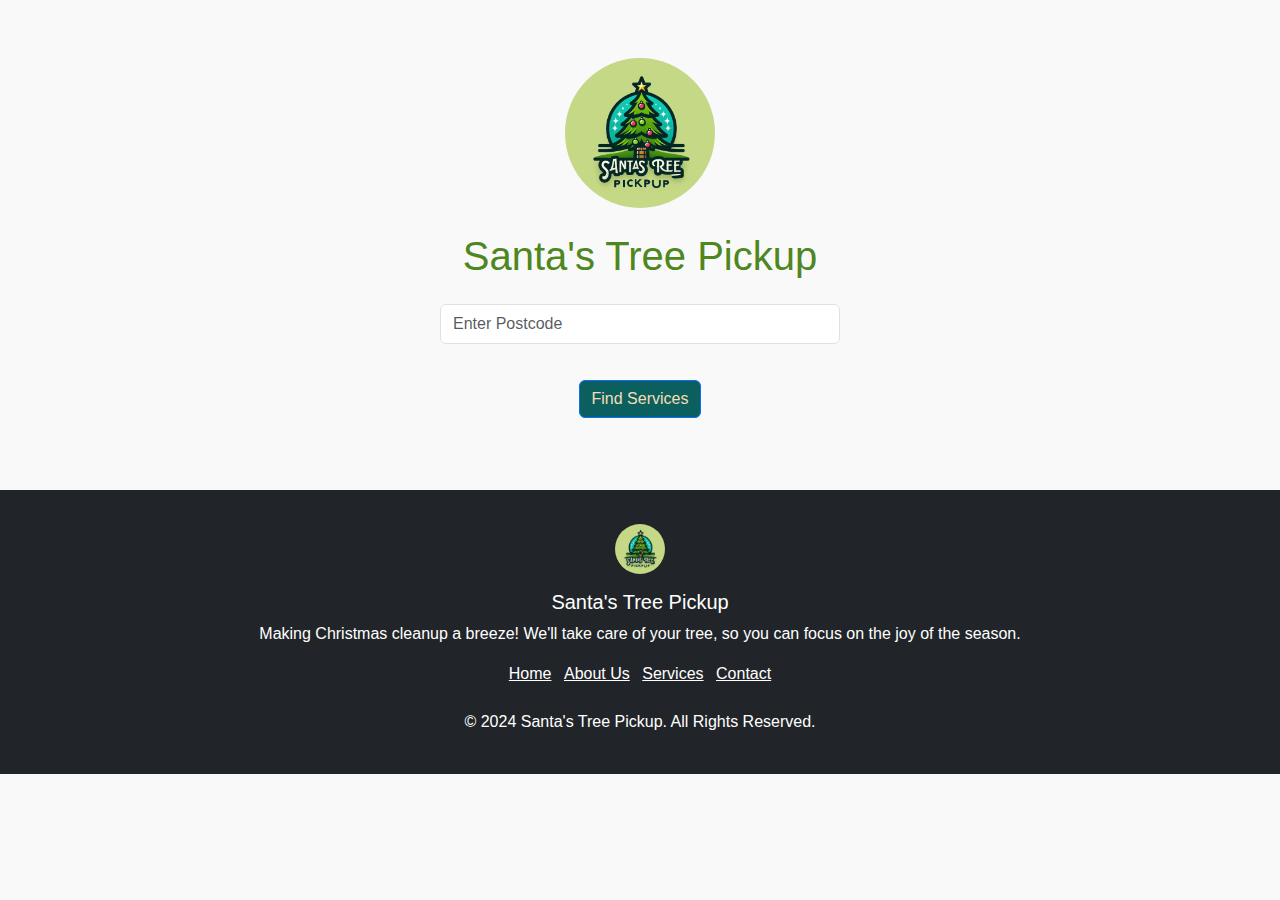
==== index.html @ 95c72088 "Initial commit" ====
<!DOCTYPE html>
<html lang="en">
<head>
    <meta charset="UTF-8">
    <meta name="viewport" content="width=device-width, initial-scale=1.0">
    <title>Santa's Tree Pickup</title>
    <!-- Bootstrap CSS -->
    <link href="https://cdn.jsdelivr.net/npm/bootstrap@5.3.0-alpha1/dist/css/bootstrap.min.css" rel="stylesheet">
    <link rel="stylesheet" href="styles.css">
</head>
<body>
    
    <div class="container text-center mt-5">
      
        <img src="/images/logos.jpg" alt="Santa's Tree Pickup Logo" class="img-fluid rounded-circle mb-4" style="max-width: 150px;">
        <h1 class="mb-4">Santa's Tree Pickup</h1>

       
        <section class="mb-4">
            <input type="text" id="postcodeInput" placeholder="Enter Postcode" class="form-control w-50 mx-auto mb-3">
            <button class="btn btn-primary" onclick="findServices()">Find Services</button>
        </section>
        
        <div id="councilInfo"></div>

        <div id="addressList"></div>
        
        
        <div id="completeAddress" class="mt-3" style="display:none;"></div>

        
        <div id="dateTimeSection" class="mt-3" style="display:none;">
            <h3>Preferred Collection Date and Time</h3>
            <input type="date" id="collectionDate" class="form-control w-50 mx-auto mb-3">
            <input type="time" id="collectionTime" class="form-control w-50 mx-auto">
        </div>

       
        <div id="uploadSection" class="mt-3" style="display:none;">
            <h3>Upload Your Tree Photo</h3>
            <input type="file" id="imageInput" accept="image/*" class="form-control w-50 mx-auto mb-3" onchange="handleImageUpload(event)">
            <div id="imageDisplay"></div>
        </div>

        <div class="d-flex justify-content-center mt-4">
            <button id="submitBtn" class="btn btn-success" style="display:none;" onclick="submitInformation()">Submit Information</button>
        </div>
    </div>

    <footer class="bg-dark text-white text-center py-4 mt-5">
        <div class="container">
            <img src="/images/logos.jpg" alt="Santa's Tree Pickup Logo" class="rounded-circle mb-3" style="max-width: 50px;">
            <h5>Santa's Tree Pickup</h5>
            <p>Making Christmas cleanup a breeze! We'll take care of your tree, so you can focus on the joy of the season.</p>
    
            <ul class="list-inline">
                <li class="list-inline-item"><a href="#" class="text-white">Home</a></li>
                <li class="list-inline-item"><a href="#" class="text-white">About Us</a></li>
                <li class="list-inline-item"><a href="#" class="text-white">Services</a></li>
                <li class="list-inline-item"><a href="#" class="text-white">Contact</a></li>
            </ul>
    
            <p class="mt-4">&copy; 2024 Santa's Tree Pickup. All Rights Reserved.</p>
        </div>
    </footer>
    
    <script src="https://cdn.jsdelivr.net/npm/bootstrap@5.3.0-alpha1/dist/js/bootstrap.bundle.min.js"></script>
    <script src="script.js"></script>
</body>
</html>
---- styles.css ----
body {
    font-family: Arial, sans-serif;
    background-color: #f9f9f9;
    color: #333;
}

h1, h2 {
    color: #4e8620;
}
h3{
    color: rgb(12, 95, 95);
}

.btn{
    color: wheat;
    background-color: rgb(12, 95, 95);
}
#confirmationDetails {
    border: 1px solid #ccc;
    padding: 10px;
    
    border-radius: 5px;
    width: 100%;
    max-width: 400px;
    margin: auto;
    
}

img {
    max-width: 300px;
    max-height: 300px;
    margin-top: 10px;
}

button {
    margin-top: 20px;
    
}

#postcodeInput {
    height: 40px;
    width: 100%;
    max-width: 400px;
   
    color: white;
}
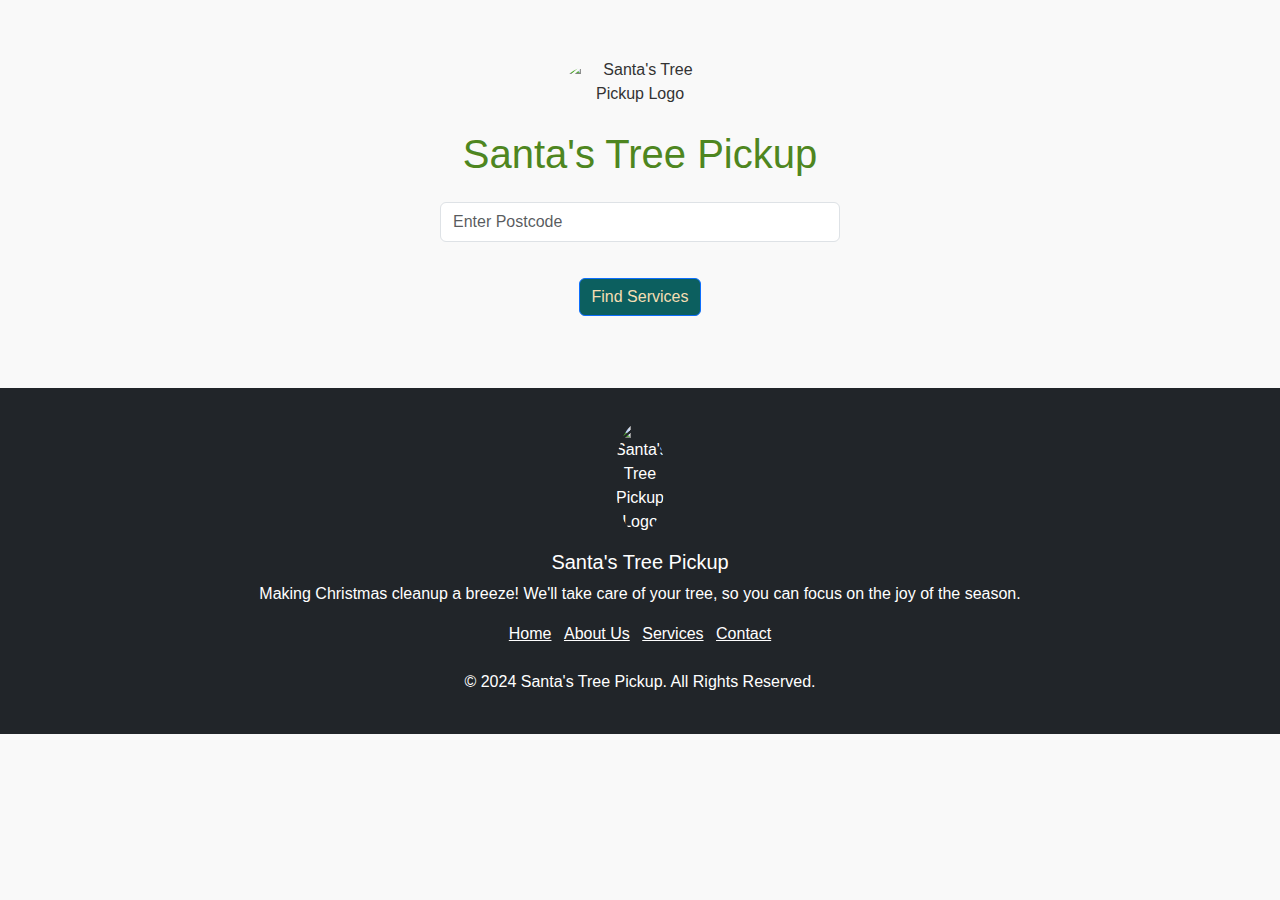
==== commit 7d1362e7: "Fix image paths in HTML files" ====
--- a/index.html
+++ b/index.html
@@ -12,7 +12,7 @@
     
     <div class="container text-center mt-5">
       
-        <img src="/images/logos.jpg" alt="Santa's Tree Pickup Logo" class="img-fluid rounded-circle mb-4" style="max-width: 150px;">
+        <img src="/Christmas/images/logos.jpg" alt="Santa's Tree Pickup Logo" class="img-fluid rounded-circle mb-4" style="max-width: 150px;">
         <h1 class="mb-4">Santa's Tree Pickup</h1>
 
        
@@ -49,7 +49,7 @@
 
     <footer class="bg-dark text-white text-center py-4 mt-5">
         <div class="container">
-            <img src="/images/logos.jpg" alt="Santa's Tree Pickup Logo" class="rounded-circle mb-3" style="max-width: 50px;">
+            <img src="/Christmas/images/logos.jpg" alt="Santa's Tree Pickup Logo" class="rounded-circle mb-3" style="max-width: 50px;">
             <h5>Santa's Tree Pickup</h5>
             <p>Making Christmas cleanup a breeze! We'll take care of your tree, so you can focus on the joy of the season.</p>
     
